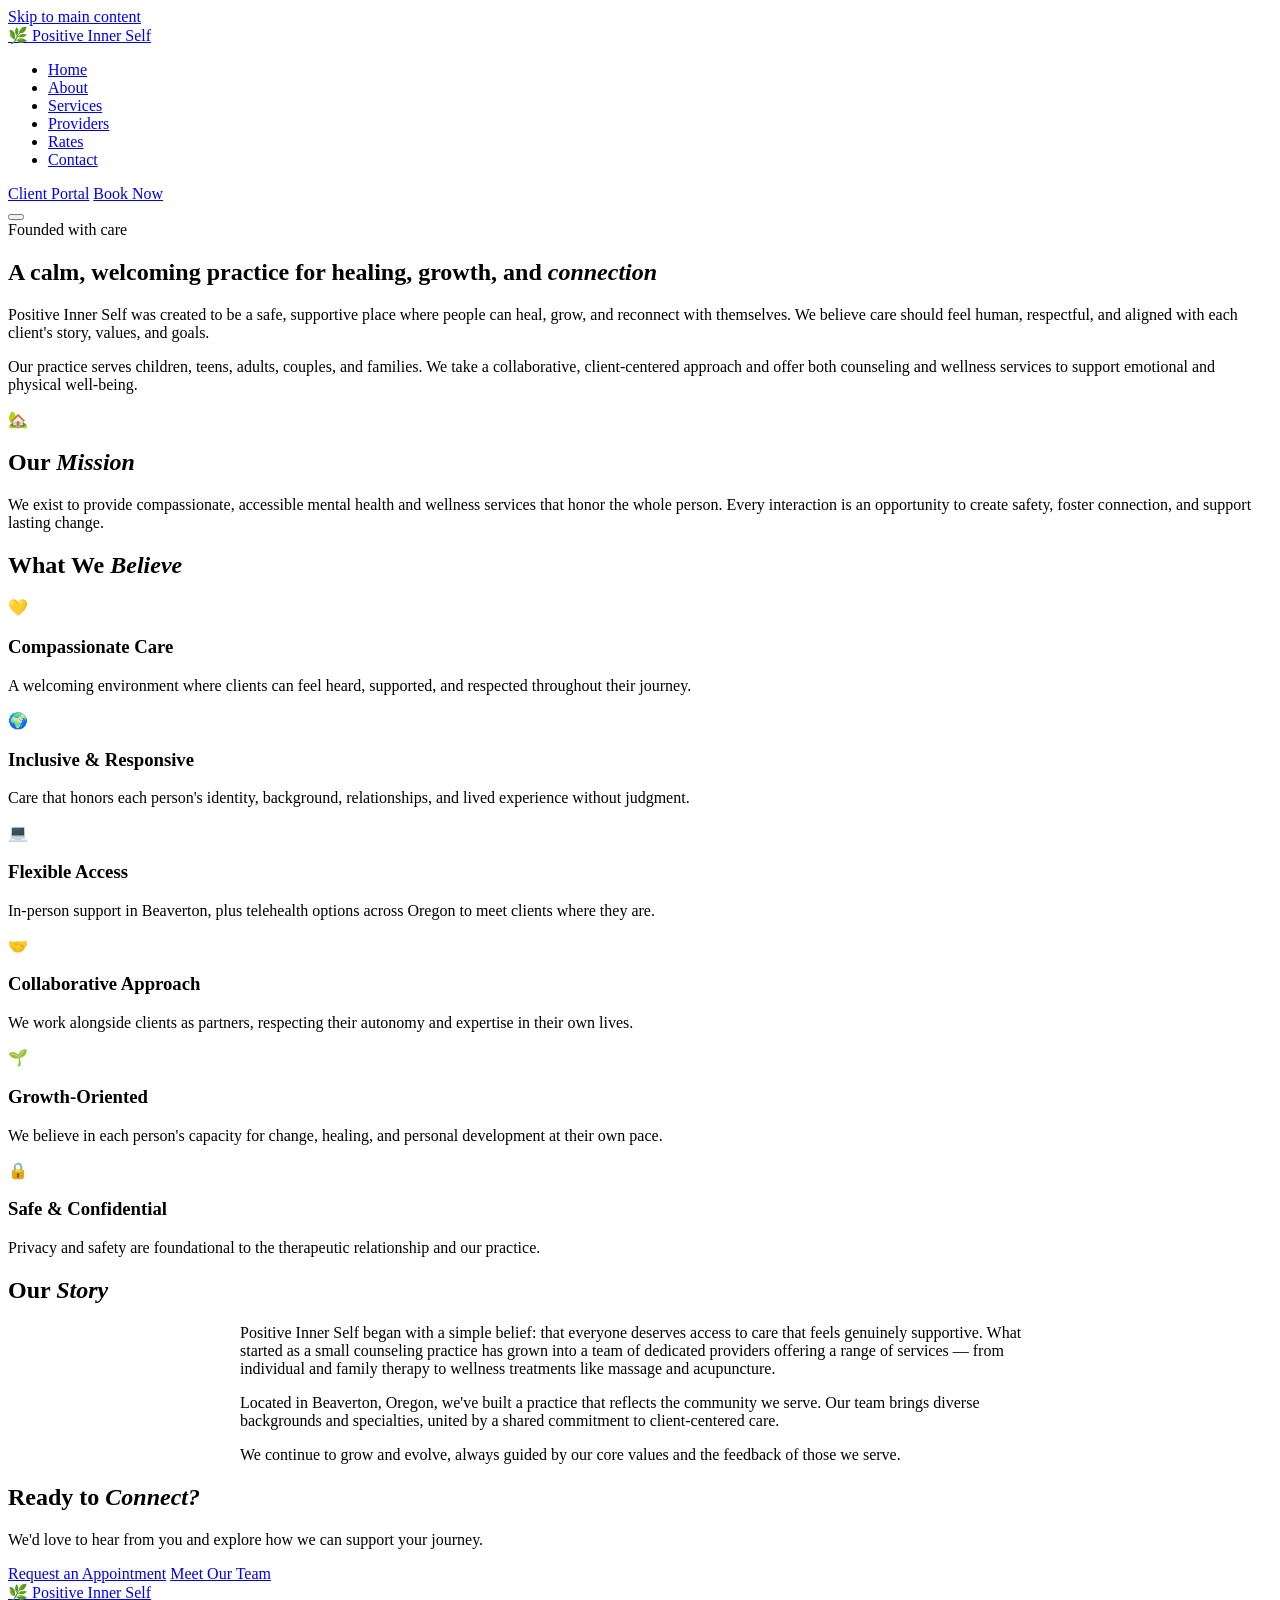
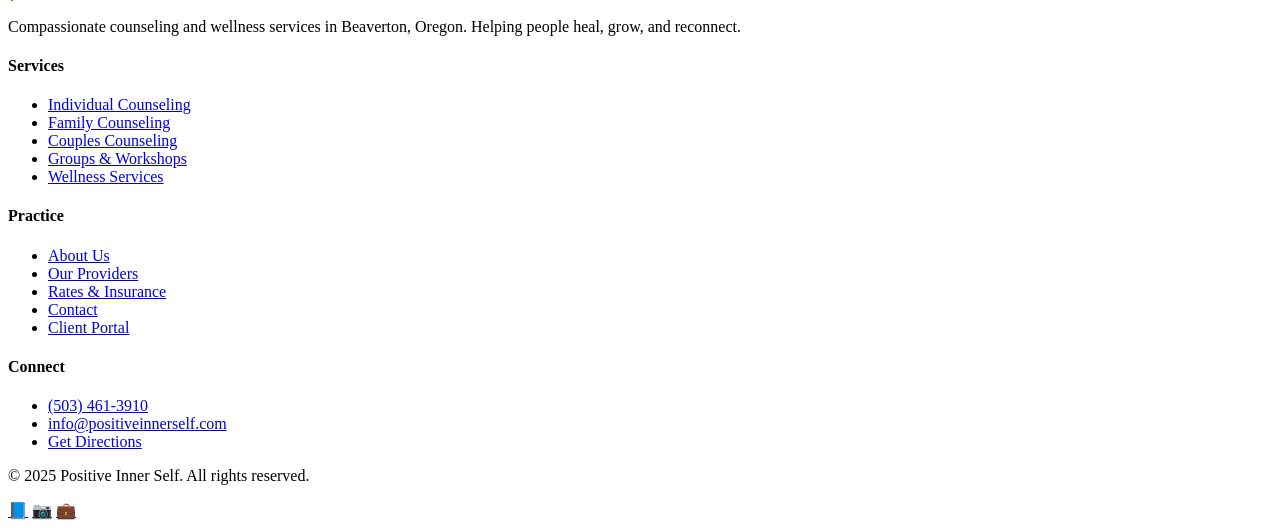
==== about.html @ dea8d88a "Create about.html" ====
<!DOCTYPE html>
<html lang="en">
<head>
  <meta charset="UTF-8">
  <meta name="viewport" content="width=device-width, initial-scale=1.0">
  <meta name="description" content="Learn about Positive Inner Self — our mission, values, and commitment to compassionate care in Beaverton, Oregon.">
  <title>About Us — Positive Inner Self</title>
  <link rel="preconnect" href="[fonts.googleapis.com](https://fonts.googleapis.com)">
  <link rel="preconnect" href="[fonts.gstatic.com](https://fonts.gstatic.com)" crossorigin>
  <link href="[fonts.googleapis.com](https://fonts.googleapis.com/css2?family=Inter:wght@400;500;600;700&family=Playfair+Display:ital,wght@0,600;0,700;1,600&display=swap)" rel="stylesheet">
  <link rel="stylesheet" href="css/styles.css">
</head>
<body>
  <a href="#main" class="skip-link">Skip to main content</a>

  <!-- Header -->
  <header class="header">
    <div class="header-inner">
      <a href="index.html" class="logo">
        <span class="logo-icon">🌿</span>
        <span>Positive Inner Self</span>
      </a>
      <nav class="nav" id="nav">
        <ul class="nav-links">
          <li><a href="index.html">Home</a></li>
          <li><a href="about.html" class="active">About</a></li>
          <li><a href="services.html">Services</a></li>
          <li><a href="providers.html">Providers</a></li>
          <li><a href="rates.html">Rates</a></li>
          <li><a href="contact.html">Contact</a></li>
        </ul>
        <div class="nav-cta">
          <a href="portal.html" class="btn btn-outline btn-sm">Client Portal</a>
          <a href="contact.html" class="btn btn-primary btn-sm">Book Now</a>
        </div>
        <button class="mobile-menu-btn" aria-label="Toggle menu" onclick="document.getElementById('nav').classList.toggle('open')">
          <span></span>
          <span></span>
          <span></span>
        </button>
      </nav>
    </div>
  </header>

  <main id="main">
    <!-- Hero Section -->
    <section class="about-hero">
      <div class="container">
        <div class="about-content">
          <div>
            <span class="hero-badge">Founded with care</span>
            <h1>A calm, welcoming practice for healing, growth, and <em class="text-accent">connection</em></h1>
            <p>Positive Inner Self was created to be a safe, supportive place where people can heal, grow, and reconnect with themselves. We believe care should feel human, respectful, and aligned with each client's story, values, and goals.</p>
            <p>Our practice serves children, teens, adults, couples, and families. We take a collaborative, client-centered approach and offer both counseling and wellness services to support emotional and physical well-being.</p>
          </div>
          <div class="about-image">🏡</div>
        </div>
      </div>
    </section>

    <!-- Mission Section -->
    <section class="section">
      <div class="container">
        <div class="section-header">
          <h2>Our <em class="text-accent">Mission</em></h2>
          <p>We exist to provide compassionate, accessible mental health and wellness services that honor the whole person. Every interaction is an opportunity to create safety, foster connection, and support lasting change.</p>
        </div>
      </div>
    </section>

    <!-- Values Section -->
    <section class="section" style="background: var(--color-primary-light);">
      <div class="container">
        <div class="section-header">
          <h2>What We <em class="text-accent">Believe</em></h2>
        </div>
        <div class="values-grid">
          <div class="card value-card">
            <div class="value-icon">💛</div>
            <h3>Compassionate Care</h3>
            <p>A welcoming environment where clients can feel heard, supported, and respected throughout their journey.</p>
          </div>
          <div class="card value-card">
            <div class="value-icon">🌍</div>
            <h3>Inclusive & Responsive</h3>
            <p>Care that honors each person's identity, background, relationships, and lived experience without judgment.</p>
          </div>
          <div class="card value-card">
            <div class="value-icon">💻</div>
            <h3>Flexible Access</h3>
            <p>In-person support in Beaverton, plus telehealth options across Oregon to meet clients where they are.</p>
          </div>
          <div class="card value-card">
            <div class="value-icon">🤝</div>
            <h3>Collaborative Approach</h3>
            <p>We work alongside clients as partners, respecting their autonomy and expertise in their own lives.</p>
          </div>
          <div class="card value-card">
            <div class="value-icon">🌱</div>
            <h3>Growth-Oriented</h3>
            <p>We believe in each person's capacity for change, healing, and personal development at their own pace.</p>
          </div>
          <div class="card value-card">
            <div class="value-icon">🔒</div>
            <h3>Safe & Confidential</h3>
            <p>Privacy and safety are foundational to the therapeutic relationship and our practice.</p>
          </div>
        </div>
      </div>
    </section>

    <!-- History Section -->
    <section class="section">
      <div class="container">
        <div class="section-header">
          <h2>Our <em class="text-accent">Story</em></h2>
        </div>
        <div style="max-width: 800px; margin: 0 auto;">
          <p>Positive Inner Self began with a simple belief: that everyone deserves access to care that feels genuinely supportive. What started as a small counseling practice has grown into a team of dedicated providers offering a range of services — from individual and family therapy to wellness treatments like massage and acupuncture.</p>
          <p>Located in Beaverton, Oregon, we've built a practice that reflects the community we serve. Our team brings diverse backgrounds and specialties, united by a shared commitment to client-centered care.</p>
          <p>We continue to grow and evolve, always guided by our core values and the feedback of those we serve.</p>
        </div>
      </div>
    </section>

    <!-- CTA Section -->
    <section class="section contact-section">
      <div class="container">
        <div class="section-header">
          <h2>Ready to <em class="text-accent">Connect?</em></h2>
          <p>We'd love to hear from you and explore how we can support your journey.</p>
        </div>
        <div class="text-center">
          <a href="contact.html" class="btn btn-primary btn-lg">Request an Appointment</a>
          <a href="providers.html" class="btn btn-secondary btn-lg">Meet Our Team</a>
        </div>
      </div>
    </section>
  </main>

  <!-- Footer -->
  <footer class="footer">
    <div class="container">
      <div class="footer-grid">
        <div class="footer-brand">
          <a href="index.html" class="logo">
            <span class="logo-icon">🌿</span>
            <span>Positive Inner Self</span>
          </a>
          <p>Compassionate counseling and wellness services in Beaverton, Oregon. Helping people heal, grow, and reconnect.</p>
        </div>
        <div class="footer-column">
          <h4>Services</h4>
          <ul class="footer-links">
            <li><a href="services.html#individual">Individual Counseling</a></li>
            <li><a href="services.html#family">Family Counseling</a></li>
            <li><a href="services.html#couples">Couples Counseling</a></li>
            <li><a href="services.html#groups">Groups & Workshops</a></li>
            <li><a href="services.html#wellness">Wellness Services</a></li>
          </ul>
        </div>
        <div class="footer-column">
          <h4>Practice</h4>
          <ul class="footer-links">
            <li><a href="about.html">About Us</a></li>
            <li><a href="providers.html">Our Providers</a></li>
            <li><a href="rates.html">Rates & Insurance</a></li>
            <li><a href="contact.html">Contact</a></li>
            <li><a href="portal.html">Client Portal</a></li>
          </ul>
        </div>
        <div class="footer-column">
          <h4>Connect</h4>
          <ul class="footer-links">
            <li><a href="tel:5034613910">(503) 461-3910</a></li>
            <li><a href="mailto:info@positiveinnerself.com">info@positiveinnerself.com</a></li>
            <li><a href="[maps.google.com](https://maps.google.com)" target="_blank" rel="noopener">Get Directions</a></li>
          </ul>
        </div>
      </div>
      <div class="footer-bottom">
        <p>&copy; 2025 Positive Inner Self. All rights reserved.</p>
        <div class="footer-social">
          <a href="#" aria-label="Facebook">📘</a>
          <a href="#" aria-label="Instagram">📷</a>
          <a href="#" aria-label="LinkedIn">💼</a>
        </div>
      </div>
    </div>
  </footer>
</body>
</html>
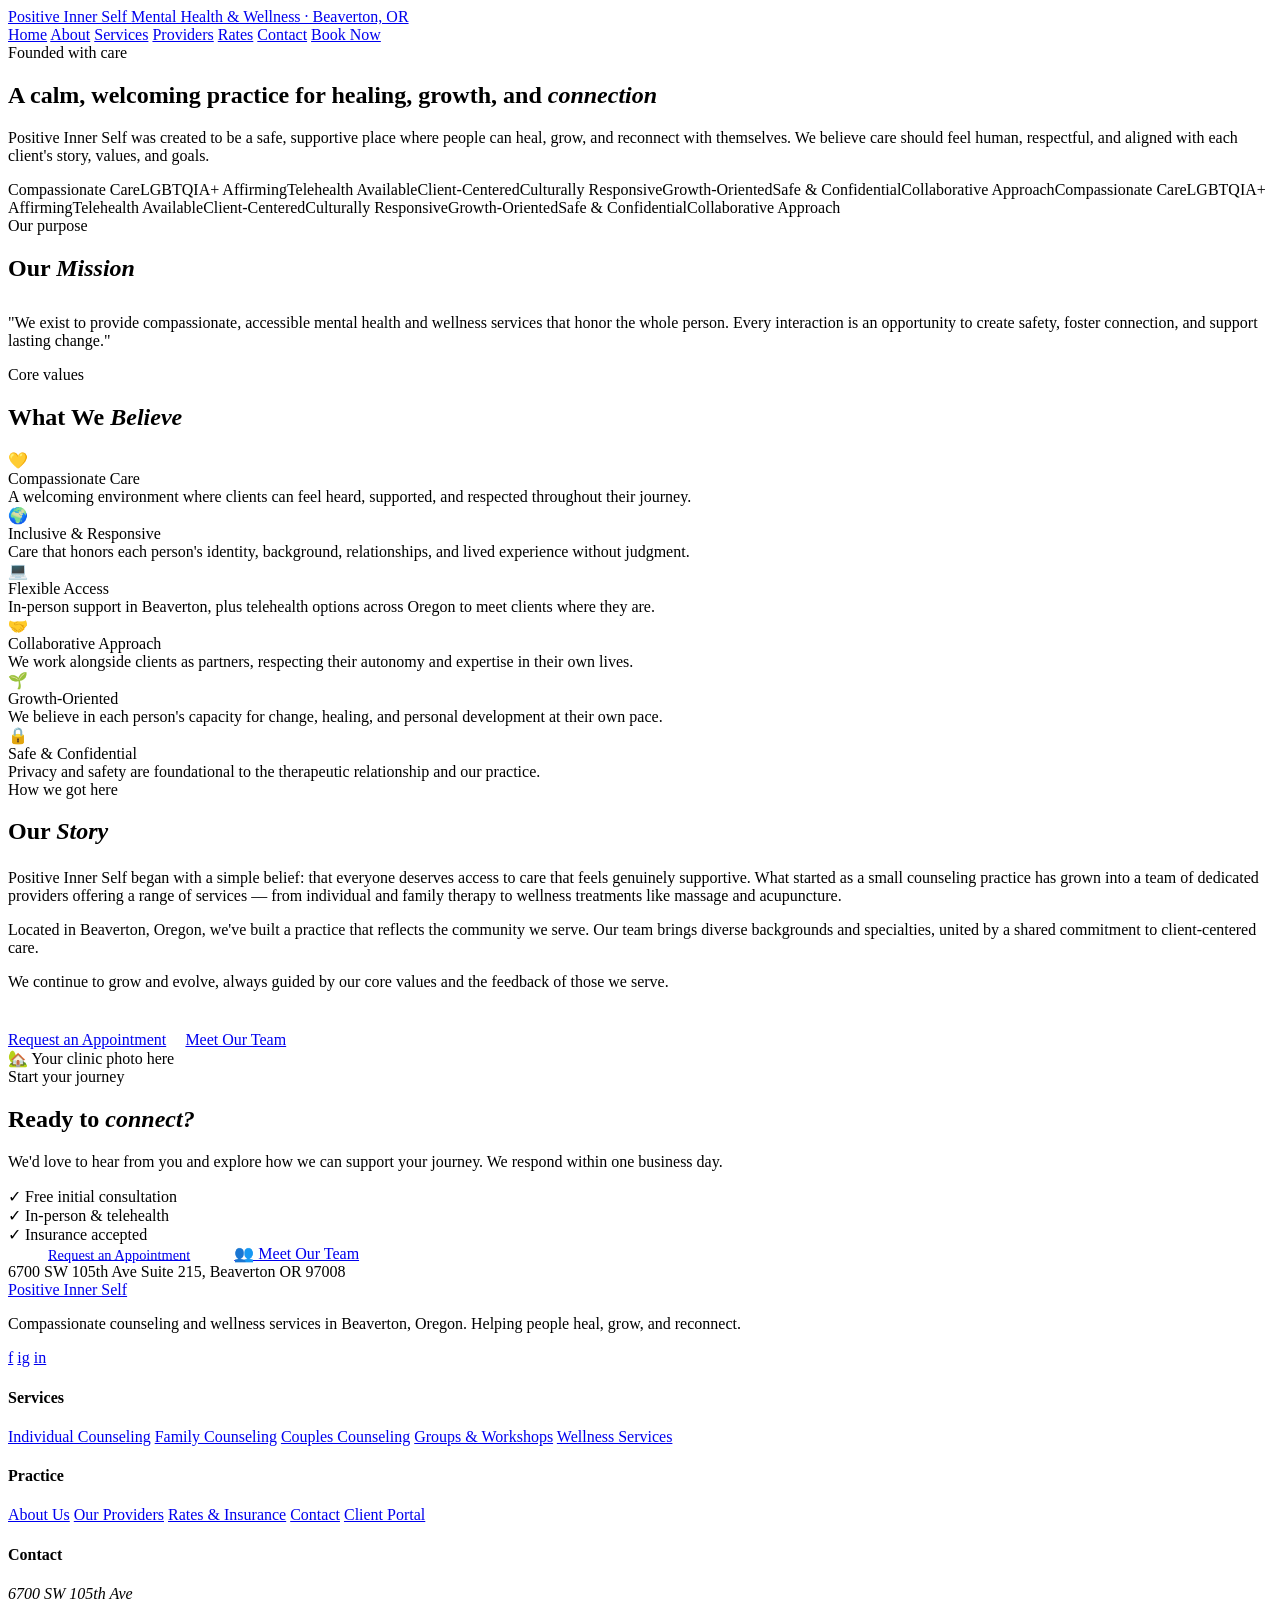
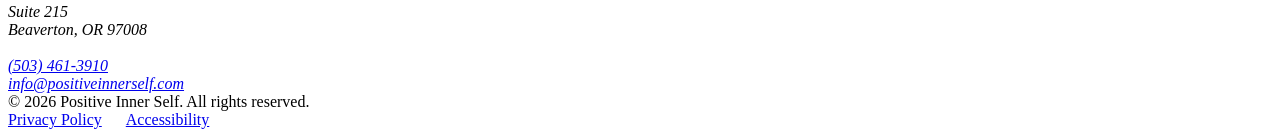
==== commit 7eb87aa9: "Update about.html" ====
--- a/about.html
+++ b/about.html
@@ -1,192 +1,189 @@
 <!DOCTYPE html>
 <html lang="en">
 <head>
-  <meta charset="UTF-8">
-  <meta name="viewport" content="width=device-width, initial-scale=1.0">
-  <meta name="description" content="Learn about Positive Inner Self — our mission, values, and commitment to compassionate care in Beaverton, Oregon.">
-  <title>About Us — Positive Inner Self</title>
-  <link rel="preconnect" href="[fonts.googleapis.com](https://fonts.googleapis.com)">
-  <link rel="preconnect" href="[fonts.gstatic.com](https://fonts.gstatic.com)" crossorigin>
-  <link href="[fonts.googleapis.com](https://fonts.googleapis.com/css2?family=Inter:wght@400;500;600;700&family=Playfair+Display:ital,wght@0,600;0,700;1,600&display=swap)" rel="stylesheet">
-  <link rel="stylesheet" href="css/styles.css">
+<meta charset="UTF-8">
+<meta name="viewport" content="width=device-width, initial-scale=1.0">
+<title>About Us — Positive Inner Self</title>
+<link rel="preconnect" href="https://fonts.googleapis.com">
+<link rel="preconnect" href="https://fonts.gstatic.com" crossorigin>
+<link href="https://fonts.googleapis.com/css2?family=Cormorant+Garamond:ital,wght@0,300;0,400;0,500;0,600;1,300;1,400&family=DM+Sans:wght@300;400;500&display=swap" rel="stylesheet">
+<link rel="stylesheet" href="style.css">
 </head>
 <body>
-  <a href="#main" class="skip-link">Skip to main content</a>
 
-  <!-- Header -->
-  <header class="header">
-    <div class="header-inner">
-      <a href="index.html" class="logo">
-        <span class="logo-icon">🌿</span>
-        <span>Positive Inner Self</span>
-      </a>
-      <nav class="nav" id="nav">
-        <ul class="nav-links">
-          <li><a href="index.html">Home</a></li>
-          <li><a href="about.html" class="active">About</a></li>
-          <li><a href="services.html">Services</a></li>
-          <li><a href="providers.html">Providers</a></li>
-          <li><a href="rates.html">Rates</a></li>
-          <li><a href="contact.html">Contact</a></li>
-        </ul>
-        <div class="nav-cta">
-          <a href="portal.html" class="btn btn-outline btn-sm">Client Portal</a>
-          <a href="contact.html" class="btn btn-primary btn-sm">Book Now</a>
-        </div>
-        <button class="mobile-menu-btn" aria-label="Toggle menu" onclick="document.getElementById('nav').classList.toggle('open')">
-          <span></span>
-          <span></span>
-          <span></span>
-        </button>
-      </nav>
+<div class="cursor" id="cursor"></div>
+<div class="cursor-ring" id="cursor-ring"></div>
+
+<nav id="navbar">
+  <a href="index.html" class="nav-logo">
+    Positive Inner Self
+    <span>Mental Health &amp; Wellness · Beaverton, OR</span>
+  </a>
+  <div class="nav-links">
+    <a href="index.html">Home</a>
+    <a href="about.html">About</a>
+    <a href="services.html">Services</a>
+    <a href="providers.html">Providers</a>
+    <a href="rates.html">Rates</a>
+    <a href="contact.html">Contact</a>
+    <a href="contact.html" class="nav-cta">Book Now</a>
+  </div>
+</nav>
+
+<!-- PAGE HERO -->
+<section class="page-hero" id="main">
+  <div class="page-eyebrow">Founded with care</div>
+  <h1 class="page-headline">A calm, welcoming practice for healing, growth, and <em>connection</em></h1>
+  <p class="page-sub">Positive Inner Self was created to be a safe, supportive place where people can heal, grow, and reconnect with themselves. We believe care should feel human, respectful, and aligned with each client's story, values, and goals.</p>
+</section>
+
+<!-- MARQUEE -->
+<div class="marquee-strip">
+  <div class="marquee-inner">
+    <span>Compassionate Care</span><span>LGBTQIA+ Affirming</span><span>Telehealth Available</span><span>Client-Centered</span><span>Culturally Responsive</span><span>Growth-Oriented</span><span>Safe &amp; Confidential</span><span>Collaborative Approach</span><span>Compassionate Care</span><span>LGBTQIA+ Affirming</span><span>Telehealth Available</span><span>Client-Centered</span><span>Culturally Responsive</span><span>Growth-Oriented</span><span>Safe &amp; Confidential</span><span>Collaborative Approach</span>
+  </div>
+</div>
+
+<!-- MISSION -->
+<div class="mission-section">
+  <div class="section-tag">Our purpose</div>
+  <h2 class="section-title" style="margin-bottom:2rem;">Our <em>Mission</em></h2>
+  <div class="mission-box reveal">
+    <p>"We exist to provide compassionate, accessible mental health and wellness services that honor the whole person. Every interaction is an opportunity to create safety, foster connection, and support lasting change."</p>
+  </div>
+</div>
+
+<!-- BELIEFS -->
+<div class="beliefs-section">
+  <div class="section-tag">Core values</div>
+  <h2 class="section-title">What We <em>Believe</em></h2>
+  <div class="beliefs-grid">
+
+    <div class="belief-card reveal">
+      <div class="belief-icon">💛</div>
+      <div class="belief-name">Compassionate Care</div>
+      <div class="belief-desc">A welcoming environment where clients can feel heard, supported, and respected throughout their journey.</div>
     </div>
-  </header>
 
-  <main id="main">
-    <!-- Hero Section -->
-    <section class="about-hero">
-      <div class="container">
-        <div class="about-content">
-          <div>
-            <span class="hero-badge">Founded with care</span>
-            <h1>A calm, welcoming practice for healing, growth, and <em class="text-accent">connection</em></h1>
-            <p>Positive Inner Self was created to be a safe, supportive place where people can heal, grow, and reconnect with themselves. We believe care should feel human, respectful, and aligned with each client's story, values, and goals.</p>
-            <p>Our practice serves children, teens, adults, couples, and families. We take a collaborative, client-centered approach and offer both counseling and wellness services to support emotional and physical well-being.</p>
-          </div>
-          <div class="about-image">🏡</div>
-        </div>
-      </div>
-    </section>
+    <div class="belief-card reveal reveal-delay-1">
+      <div class="belief-icon">🌍</div>
+      <div class="belief-name">Inclusive &amp; Responsive</div>
+      <div class="belief-desc">Care that honors each person's identity, background, relationships, and lived experience without judgment.</div>
+    </div>
 
-    <!-- Mission Section -->
-    <section class="section">
-      <div class="container">
-        <div class="section-header">
-          <h2>Our <em class="text-accent">Mission</em></h2>
-          <p>We exist to provide compassionate, accessible mental health and wellness services that honor the whole person. Every interaction is an opportunity to create safety, foster connection, and support lasting change.</p>
-        </div>
-      </div>
-    </section>
+    <div class="belief-card reveal reveal-delay-2">
+      <div class="belief-icon">💻</div>
+      <div class="belief-name">Flexible Access</div>
+      <div class="belief-desc">In-person support in Beaverton, plus telehealth options across Oregon to meet clients where they are.</div>
+    </div>
 
-    <!-- Values Section -->
-    <section class="section" style="background: var(--color-primary-light);">
-      <div class="container">
-        <div class="section-header">
-          <h2>What We <em class="text-accent">Believe</em></h2>
-        </div>
-        <div class="values-grid">
-          <div class="card value-card">
-            <div class="value-icon">💛</div>
-            <h3>Compassionate Care</h3>
-            <p>A welcoming environment where clients can feel heard, supported, and respected throughout their journey.</p>
-          </div>
-          <div class="card value-card">
-            <div class="value-icon">🌍</div>
-            <h3>Inclusive & Responsive</h3>
-            <p>Care that honors each person's identity, background, relationships, and lived experience without judgment.</p>
-          </div>
-          <div class="card value-card">
-            <div class="value-icon">💻</div>
-            <h3>Flexible Access</h3>
-            <p>In-person support in Beaverton, plus telehealth options across Oregon to meet clients where they are.</p>
-          </div>
-          <div class="card value-card">
-            <div class="value-icon">🤝</div>
-            <h3>Collaborative Approach</h3>
-            <p>We work alongside clients as partners, respecting their autonomy and expertise in their own lives.</p>
-          </div>
-          <div class="card value-card">
-            <div class="value-icon">🌱</div>
-            <h3>Growth-Oriented</h3>
-            <p>We believe in each person's capacity for change, healing, and personal development at their own pace.</p>
-          </div>
-          <div class="card value-card">
-            <div class="value-icon">🔒</div>
-            <h3>Safe & Confidential</h3>
-            <p>Privacy and safety are foundational to the therapeutic relationship and our practice.</p>
-          </div>
-        </div>
-      </div>
-    </section>
+    <div class="belief-card reveal reveal-delay-1">
+      <div class="belief-icon">🤝</div>
+      <div class="belief-name">Collaborative Approach</div>
+      <div class="belief-desc">We work alongside clients as partners, respecting their autonomy and expertise in their own lives.</div>
+    </div>
 
-    <!-- History Section -->
-    <section class="section">
-      <div class="container">
-        <div class="section-header">
-          <h2>Our <em class="text-accent">Story</em></h2>
-        </div>
-        <div style="max-width: 800px; margin: 0 auto;">
-          <p>Positive Inner Self began with a simple belief: that everyone deserves access to care that feels genuinely supportive. What started as a small counseling practice has grown into a team of dedicated providers offering a range of services — from individual and family therapy to wellness treatments like massage and acupuncture.</p>
-          <p>Located in Beaverton, Oregon, we've built a practice that reflects the community we serve. Our team brings diverse backgrounds and specialties, united by a shared commitment to client-centered care.</p>
-          <p>We continue to grow and evolve, always guided by our core values and the feedback of those we serve.</p>
-        </div>
-      </div>
-    </section>
+    <div class="belief-card reveal reveal-delay-2">
+      <div class="belief-icon">🌱</div>
+      <div class="belief-name">Growth-Oriented</div>
+      <div class="belief-desc">We believe in each person's capacity for change, healing, and personal development at their own pace.</div>
+    </div>
 
-    <!-- CTA Section -->
-    <section class="section contact-section">
-      <div class="container">
-        <div class="section-header">
-          <h2>Ready to <em class="text-accent">Connect?</em></h2>
-          <p>We'd love to hear from you and explore how we can support your journey.</p>
-        </div>
-        <div class="text-center">
-          <a href="contact.html" class="btn btn-primary btn-lg">Request an Appointment</a>
-          <a href="providers.html" class="btn btn-secondary btn-lg">Meet Our Team</a>
-        </div>
-      </div>
-    </section>
-  </main>
+    <div class="belief-card reveal reveal-delay-3">
+      <div class="belief-icon">🔒</div>
+      <div class="belief-name">Safe &amp; Confidential</div>
+      <div class="belief-desc">Privacy and safety are foundational to the therapeutic relationship and our practice.</div>
+    </div>
 
-  <!-- Footer -->
-  <footer class="footer">
-    <div class="container">
-      <div class="footer-grid">
-        <div class="footer-brand">
-          <a href="index.html" class="logo">
-            <span class="logo-icon">🌿</span>
-            <span>Positive Inner Self</span>
-          </a>
-          <p>Compassionate counseling and wellness services in Beaverton, Oregon. Helping people heal, grow, and reconnect.</p>
-        </div>
-        <div class="footer-column">
-          <h4>Services</h4>
-          <ul class="footer-links">
-            <li><a href="services.html#individual">Individual Counseling</a></li>
-            <li><a href="services.html#family">Family Counseling</a></li>
-            <li><a href="services.html#couples">Couples Counseling</a></li>
-            <li><a href="services.html#groups">Groups & Workshops</a></li>
-            <li><a href="services.html#wellness">Wellness Services</a></li>
-          </ul>
-        </div>
-        <div class="footer-column">
-          <h4>Practice</h4>
-          <ul class="footer-links">
-            <li><a href="about.html">About Us</a></li>
-            <li><a href="providers.html">Our Providers</a></li>
-            <li><a href="rates.html">Rates & Insurance</a></li>
-            <li><a href="contact.html">Contact</a></li>
-            <li><a href="portal.html">Client Portal</a></li>
-          </ul>
-        </div>
-        <div class="footer-column">
-          <h4>Connect</h4>
-          <ul class="footer-links">
-            <li><a href="tel:5034613910">(503) 461-3910</a></li>
-            <li><a href="mailto:info@positiveinnerself.com">info@positiveinnerself.com</a></li>
-            <li><a href="[maps.google.com](https://maps.google.com)" target="_blank" rel="noopener">Get Directions</a></li>
-          </ul>
-        </div>
-      </div>
-      <div class="footer-bottom">
-        <p>&copy; 2025 Positive Inner Self. All rights reserved.</p>
-        <div class="footer-social">
-          <a href="#" aria-label="Facebook">📘</a>
-          <a href="#" aria-label="Instagram">📷</a>
-          <a href="#" aria-label="LinkedIn">💼</a>
-        </div>
+  </div>
+</div>
+
+<!-- OUR STORY -->
+<div class="story-section">
+  <div class="story-text reveal">
+    <div class="section-tag">How we got here</div>
+    <h2 class="section-title" style="margin-bottom:1.5rem;">Our <em>Story</em></h2>
+    <p>Positive Inner Self began with a simple belief: that everyone deserves access to care that feels genuinely supportive. What started as a small counseling practice has grown into a team of dedicated providers offering a range of services — from individual and family therapy to wellness treatments like massage and acupuncture.</p>
+    <p>Located in Beaverton, Oregon, we've built a practice that reflects the community we serve. Our team brings diverse backgrounds and specialties, united by a shared commitment to client-centered care.</p>
+    <p>We continue to grow and evolve, always guided by our core values and the feedback of those we serve.</p>
+    <div style="margin-top:2.5rem; display:flex; gap:1.2rem; flex-wrap:wrap;">
+      <a href="contact.html" class="btn-primary">Request an Appointment</a>
+      <a href="providers.html" class="btn-outline">Meet Our Team</a>
+    </div>
+  </div>
+  <div class="story-visual reveal reveal-delay-2">
+    <div class="story-visual-inner">
+      <span class="icon">🏡</span>
+      Your clinic photo here
+    </div>
+  </div>
+</div>
+
+<!-- BOOKING CTA -->
+<section class="booking-cta">
+  <div class="reveal">
+    <div class="cta-eyebrow">Start your journey</div>
+    <h2 class="cta-title">Ready to <em>connect?</em></h2>
+    <p class="cta-body">We'd love to hear from you and explore how we can support your journey. We respond within one business day.</p>
+    <div class="cta-checks">
+      <div class="cta-check"><span>✓</span> Free initial consultation</div>
+      <div class="cta-check"><span>✓</span> In-person &amp; telehealth</div>
+      <div class="cta-check"><span>✓</span> Insurance accepted</div>
+    </div>
+  </div>
+  <div class="cta-actions reveal reveal-delay-2">
+    <a href="contact.html" class="btn-primary" style="font-size:0.9rem; padding:1.1rem 2.5rem;">Request an Appointment</a>
+    <a href="providers.html" class="cta-phone">👥 Meet Our Team</a>
+    <div class="cta-note">6700 SW 105th Ave Suite 215, Beaverton OR 97008</div>
+  </div>
+</section>
+
+<!-- FOOTER -->
+<footer>
+  <div class="footer-grid">
+    <div>
+      <a href="index.html" class="footer-logo">Positive Inner Self</a>
+      <p class="footer-tagline">Compassionate counseling and wellness services in Beaverton, Oregon. Helping people heal, grow, and reconnect.</p>
+      <div class="footer-social">
+        <a href="#" class="social-btn">f</a>
+        <a href="#" class="social-btn">ig</a>
+        <a href="#" class="social-btn">in</a>
       </div>
     </div>
-  </footer>
+    <div class="footer-col">
+      <h4>Services</h4>
+      <a href="services.html#individual">Individual Counseling</a>
+      <a href="services.html#family">Family Counseling</a>
+      <a href="services.html#couples">Couples Counseling</a>
+      <a href="services.html#groups">Groups &amp; Workshops</a>
+      <a href="services.html#wellness">Wellness Services</a>
+    </div>
+    <div class="footer-col">
+      <h4>Practice</h4>
+      <a href="about.html">About Us</a>
+      <a href="providers.html">Our Providers</a>
+      <a href="rates.html">Rates &amp; Insurance</a>
+      <a href="contact.html">Contact</a>
+      <a href="portal.html">Client Portal</a>
+    </div>
+    <div class="footer-col">
+      <h4>Contact</h4>
+      <address>
+        6700 SW 105th Ave<br>Suite 215<br>Beaverton, OR 97008<br><br>
+        <a href="tel:5034613910">(503) 461-3910</a><br>
+        <a href="mailto:info@positiveinnerself.com">info@positiveinnerself.com</a>
+      </address>
+    </div>
+  </div>
+  <div class="footer-bottom">
+    <span>© 2026 Positive Inner Self. All rights reserved.</span>
+    <div style="display:flex; gap:1.5rem;">
+      <a href="#">Privacy Policy</a>
+      <a href="#">Accessibility</a>
+    </div>
+  </div>
+</footer>
+
+<script src="main.js"></script>
 </body>
 </html>
